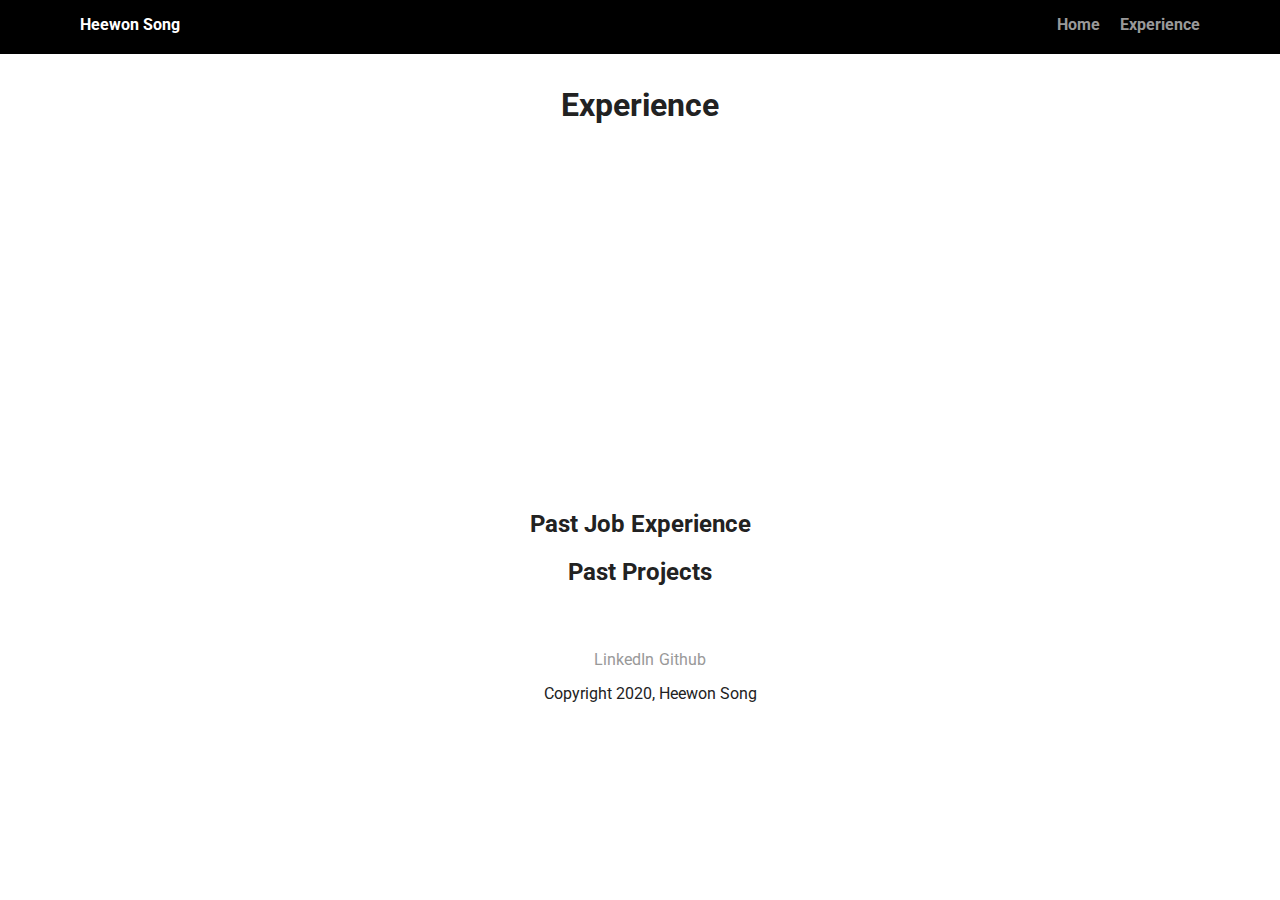
==== experience.html @ b3ad6f68 "removed header background" ====
<!doctype html>
<html lang="en">
<head>
  <meta charset="utf-8">
  <title>Heewon Song's Profile</title>
  <meta name="viewport" content="width=device-width, initial-scale=1.0">
  <link rel="stylesheet" href="styles.css">
  <link href="https://fonts.googleapis.com/css?family=Muli%7CRoboto:400,300,500,700,900" rel="stylesheet"></head>
  <body>

    <div class="main-nav">
        <ul class="nav">
          <li class="name">Heewon Song</li>
          <li><a href="index.html">Home</a></li>
          <li><a href="experience.html">Experience</a></li>
        </ul>
    </div>

    <header class="experience-header">
      <h1 class="head-title">Experience</h1>
    </header>

    <main class="experience-sum">
      <div class="summary">
        <h2>Past Job Experience</h2>
        
      </div> 

      <div class="summary">
        <h2>Past Projects</h2>
        <ul class="projects">

        </ul>

      </div> 

    </main>
    <footer>
      <ul>
        <li><a href="https://www.linkedin.com/in/heewon-song-4098091a1/" target="_blank" class="social linkedin">LinkedIn</a></li>
        <li><a href="https://github.com/heewonsong" target="_blank" class="social github">Github</a></li>
      </ul>
      <p class="copyright">Copyright 2020, Heewon Song</p>
    </footer>
  </body>
  </html>
---- styles.css ----
/* Global Layout Set-up */
* { 
  box-sizing: border-box;
}
  
body {
  margin: 0;
  padding: 0;
  text-align: center;
  font-family: 'Roboto', sans-serif;
  color: #222;
  background: white;
}
/* Link Styles */

a {
  text-decoration: none;
  color: #999;
}
a:hover {
  color: #5B4C6B;;
}

/* Section Styles */

.main-nav {
  width: 100%;
  background: black;
  min-height: 30px;
  padding: 10px;
  position: fixed;
  text-align: center;
}
.nav {
  display: flex;
  justify-content: space-around;
  font-weight: 700;
  list-style-type: none;
  margin: 0 auto;
  padding: 0;
}

.nav .name {
    display: block;
    margin-right: auto;
    color: white;
}
.nav li {
  padding: 5px 10px 10px 10px;
}
.nav a {
  transition: all .5s;
}
.nav a:hover {
  color: white
}

header {
  text-align: center;
  background: url('images/seattle-night.jpeg') no-repeat top center ;
  background-size: cover;
  overflow: hidden;
  padding-top: 60px;
}

.experience-header {
  background: none;
}

header {
  line-height: 1.5;
}
header .profile-image {
  margin-top: 50px;
  width: 150px;
  height: 175px;
  /* border-radius: 50%; */
  border: 3px solid white;
  transition: all .5s;
}
header .profile-image:hover {
  transform: scale(1.2) rotate(5deg);
}
.tag {
  color: #5B4C6B;
  background-color: #fff;
  padding: 10px;
  border-radius: 5px;
  display: table;
  margin: 10px auto;
} 

/* .name {
  background-color: #fff;
  color: #5B4C6B;
}

.location {
  background-color: #fff;
  color:#5B4C6B;
} */
.card {
  margin: 30px;
  padding: 20px 40px 40px;
  max-width: 500px;
  text-align: left;
  background: #F7EBEC;
  border-radius: 6px;
  transition: all .5s;
}
/* .card:hover {
  border-color: #ff99ff;
} */

ul.skills {
  padding: 0;
  text-align: center;
}

.skills li {
  border-radius: 6px;
  display: inline-block;
  background: #51445F;
  color: white;
  padding: 5px 10px;
  margin: 2px;
}

.skills li:nth-child(odd) {
  background: #DCBCD4;
}

footer {
  width: 100%;
  min-height: 30px;
  padding: 20px 0 40px 20px;
}

footer .copyright {
  top: -8px;
  font-size: .75em;
}

footer ul {
  list-style-type: none;
  margin: 0;
  padding: 0;
}

footer ul li {
  font-size: 75%;
  display: inline-block;
}

/* a.social {
  display: inline-block;
  text-indent: -9999px;
  margin-left: 5px;
  width: 30px;
  height: 30px;
  background-size: 30px 30px;
  opacity: .4;
  transition: all .5s;
} */

a.linkedin {
  background-image: url(images/linkedin.svg);
} 
a.github {
  background-image: url(images/github.svg);
}
a.social:hover {
  opacity: 1;
}
.clearfix {
  clear: both;
} 

/* Styles for larger screens */
@media screen and (min-width: 720px) {
  
  .flex {
      display: -ms-flexbox;      /* TWEENER - IE 10 */
      display: flex; 
      max-width: 1200px;
      -ms-flex-pack: distribute;
      justify-content: space-around;
      margin: 0 auto;
  }

  header {
    min-height: 470px;
  }

  .nav {
    max-width: 1200px;
    padding: 0 30px;
  }


  main {
    padding-top: 20px;
  }

  main p {
    line-height: 1.6em;
  }

  footer {
    font-size: 1.3em;
    max-width: 1200px;
    margin: 40px auto;
  }

}
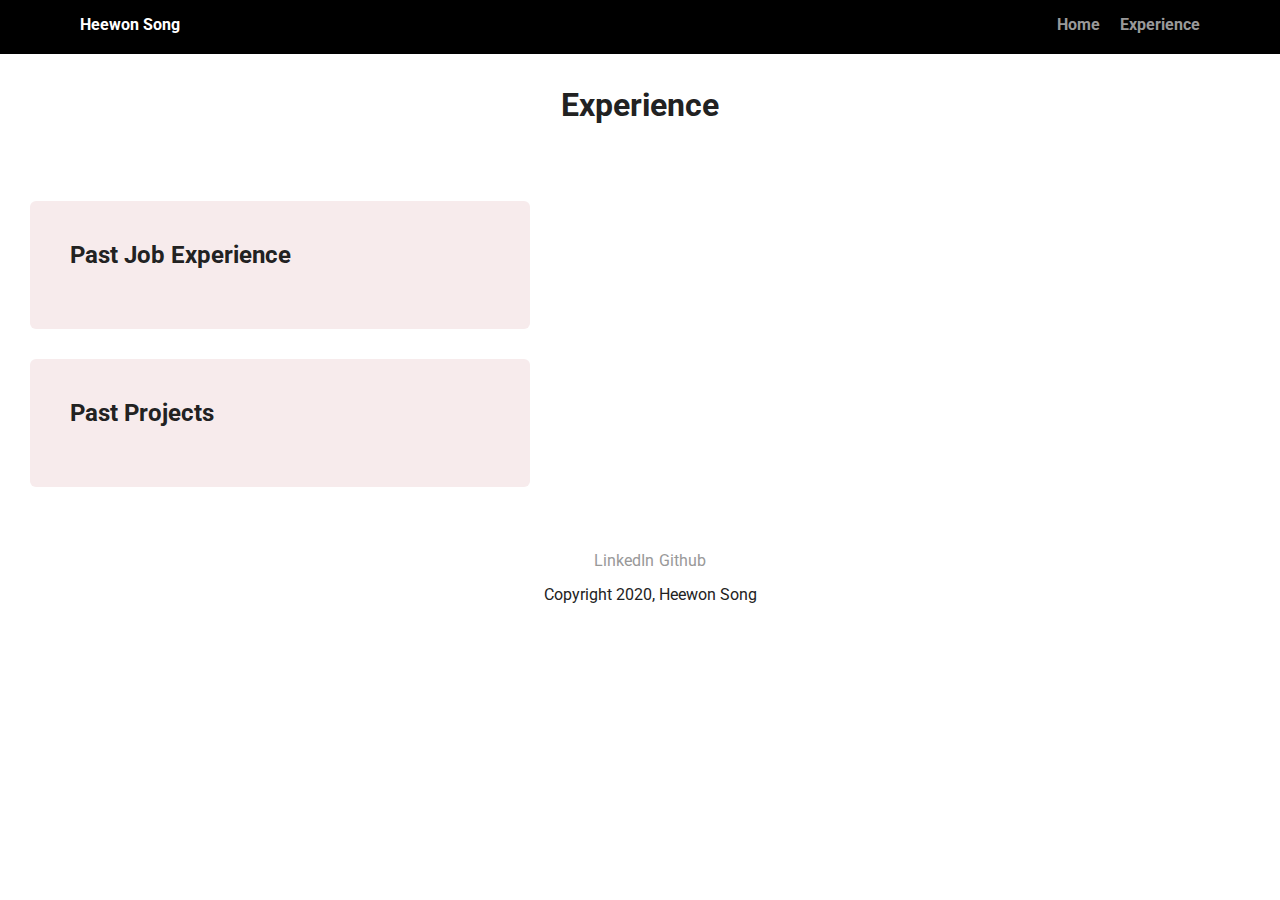
==== commit dbd21407: "changed class name" ====
--- a/experience.html
+++ b/experience.html
@@ -21,12 +21,12 @@
     </header>
 
     <main class="experience-sum">
-      <div class="summary">
+      <div class="card">
         <h2>Past Job Experience</h2>
         
       </div> 
 
-      <div class="summary">
+      <div class="card">
         <h2>Past Projects</h2>
         <ul class="projects">
 
--- a/styles.css
+++ b/styles.css
@@ -65,6 +65,7 @@
 
 .experience-header {
   background: none;
+  min-height: 50px;
 }
 
 header {
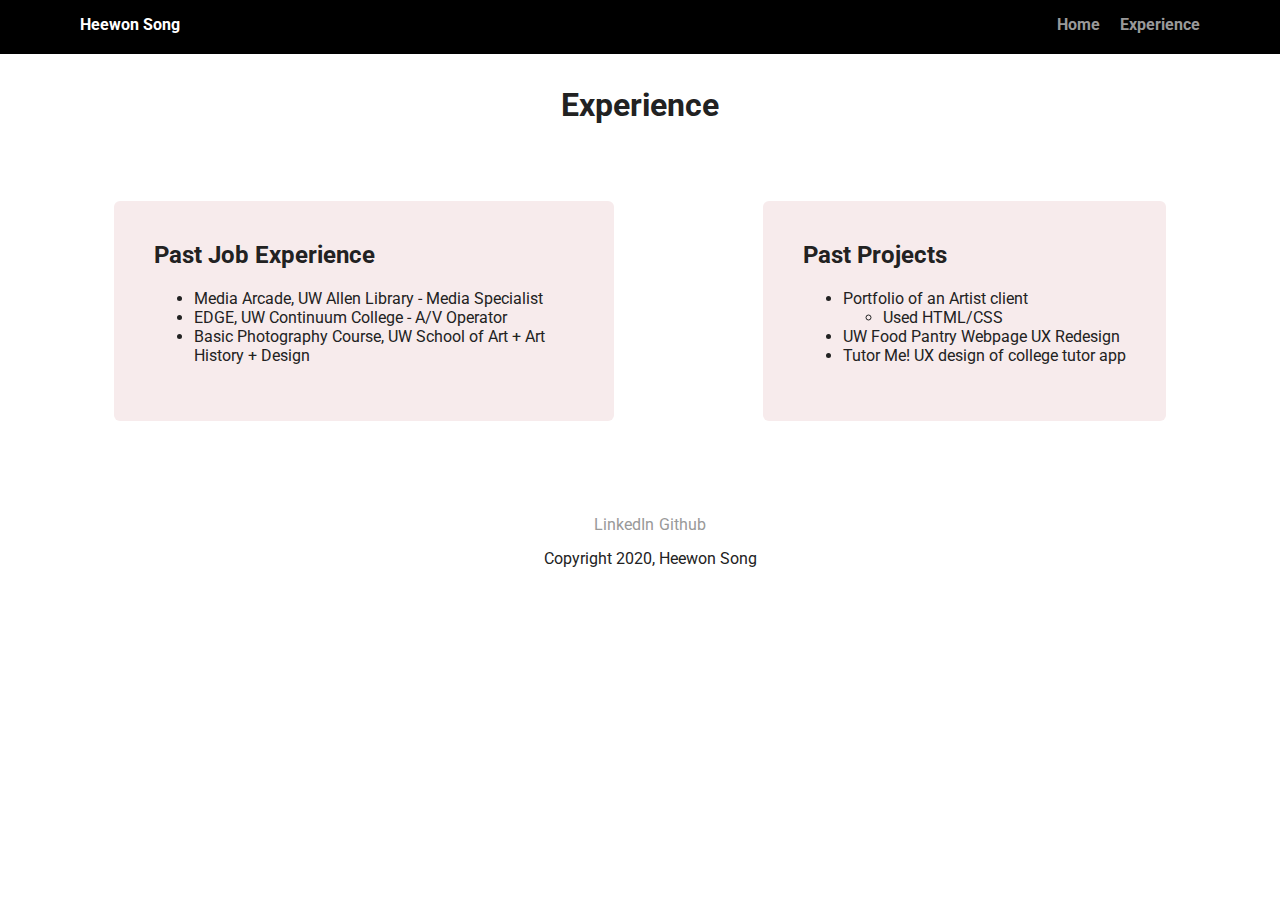
==== commit 9e71f8e3: "added experience description" ====
--- a/experience.html
+++ b/experience.html
@@ -20,16 +20,25 @@
       <h1 class="head-title">Experience</h1>
     </header>
 
-    <main class="experience-sum">
+    <main class="flex">
       <div class="card">
         <h2>Past Job Experience</h2>
-        
+            <ul>
+                <li>Media Arcade, UW Allen Library - Media Specialist</li>
+                <li>EDGE, UW Continuum College - A&sol;V Operator </li>
+                <li>Basic Photography Course, UW School of Art &plus; Art History &plus; Design</li>
+            </ul>
       </div> 
 
       <div class="card">
         <h2>Past Projects</h2>
         <ul class="projects">
-
+            <li>Portfolio of an Artist client</li>
+                <ul>
+                    <li>Used HTML&sol;CSS</li>
+                </ul>
+            <li>UW Food Pantry Webpage UX Redesign</li>
+            <li>Tutor Me! UX design of college tutor app</li>
         </ul>
 
       </div> 
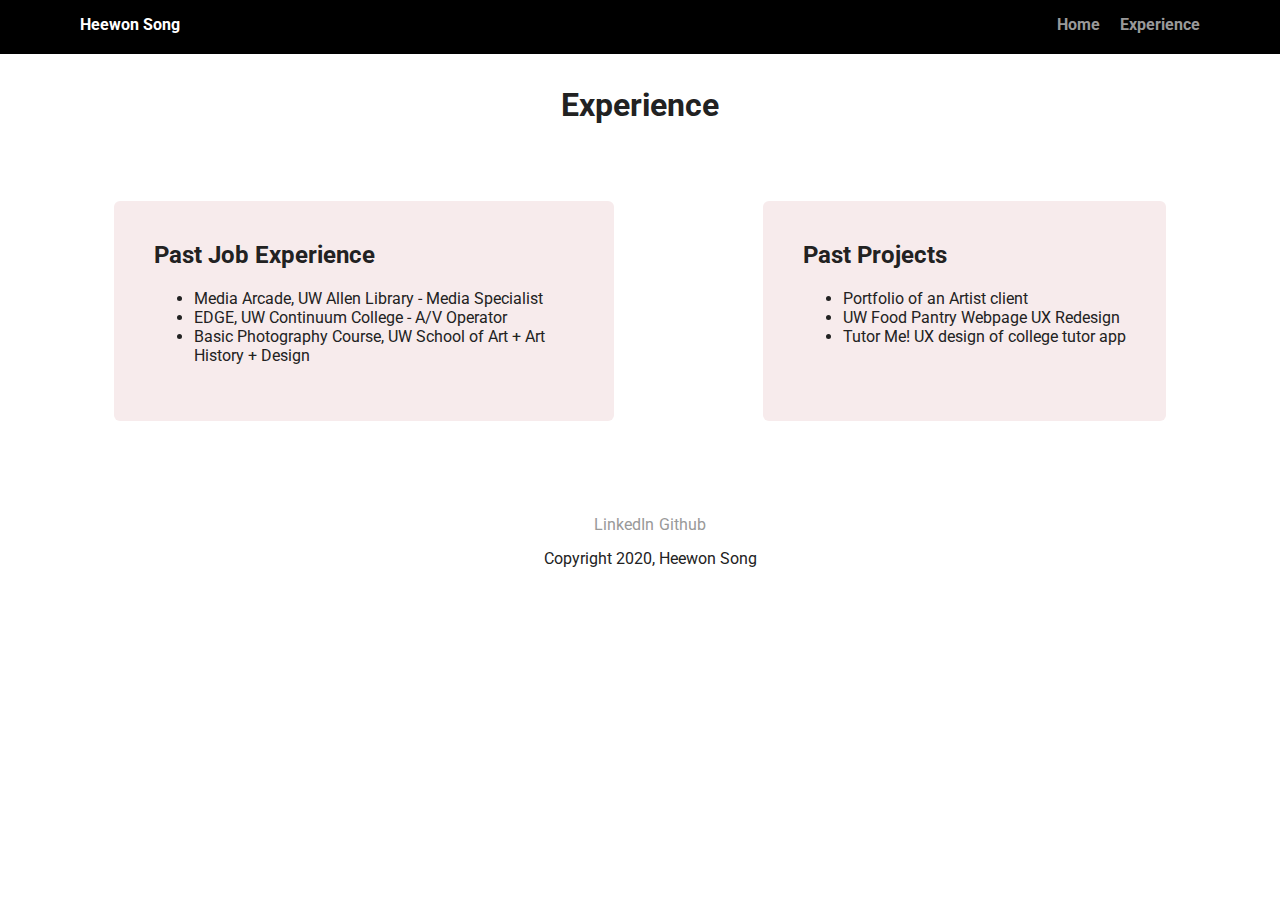
==== commit 7191b494: "Update experience.html" ====
--- a/experience.html
+++ b/experience.html
@@ -34,9 +34,6 @@
         <h2>Past Projects</h2>
         <ul class="projects">
             <li>Portfolio of an Artist client</li>
-                <ul>
-                    <li>Used HTML&sol;CSS</li>
-                </ul>
             <li>UW Food Pantry Webpage UX Redesign</li>
             <li>Tutor Me! UX design of college tutor app</li>
         </ul>
